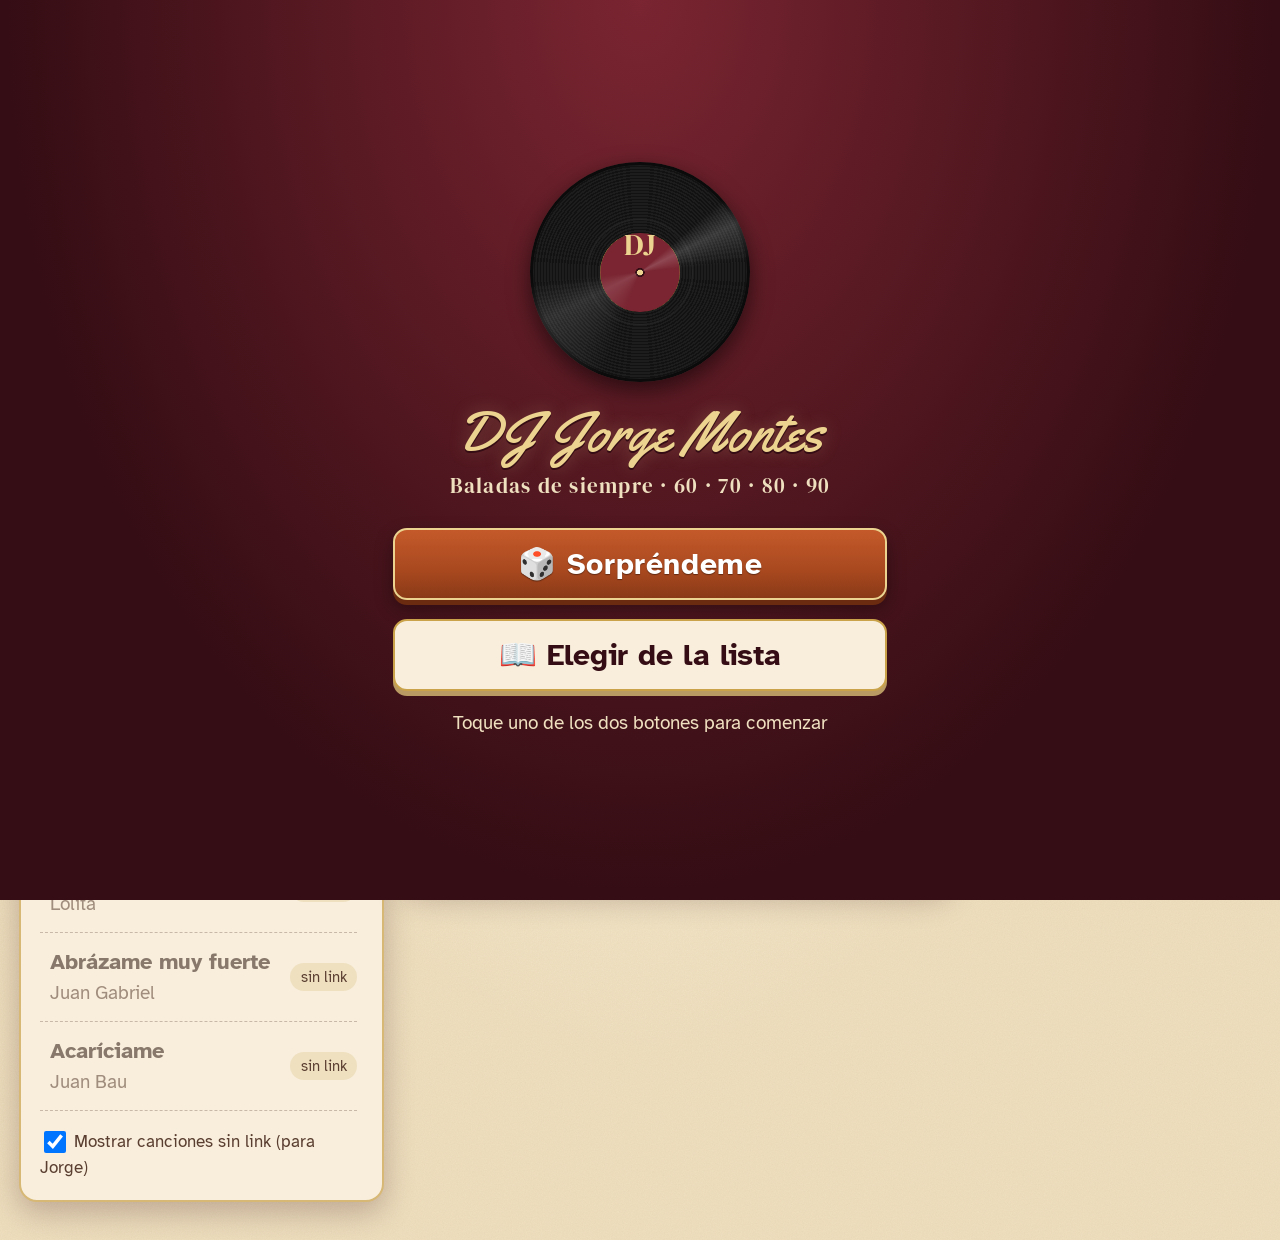
==== index.html @ 21357f06 "Comit 1" ====
<!DOCTYPE html>
<html lang="es">
<head>
  <meta charset="utf-8">
  <meta name="viewport" content="width=device-width, initial-scale=1">
  <title>DJ Jorge Montes · Baladas de siempre</title>
  <meta name="description" content="La radiola personal de Jorge Montes: baladas de los 60, 70, 80 y 90.">
  <meta name="theme-color" content="#5c1a24">
  <link rel="icon" href="img/vinilo.svg" type="image/svg+xml">
  <link rel="preconnect" href="https://fonts.googleapis.com">
  <link rel="preconnect" href="https://fonts.gstatic.com" crossorigin>
  <link href="https://fonts.googleapis.com/css2?family=Atkinson+Hyperlegible:wght@400;700&family=DM+Serif+Display&family=Yellowtail&display=swap" rel="stylesheet">
  <link rel="stylesheet" href="css/estilos.css">
</head>
<body>

  <!-- Pantalla de inicio: los navegadores exigen un toque antes de sonar -->
  <div id="bienvenida" class="bienvenida" role="dialog" aria-modal="true" aria-labelledby="bienvenida-titulo">
    <div class="bienvenida__tarjeta">
      <div class="disco disco--bienvenida" aria-hidden="true"><div class="disco__etiqueta"><span>DJ</span></div></div>
      <h1 id="bienvenida-titulo" class="logo">DJ Jorge Montes</h1>
      <p class="bienvenida__sub">Baladas de siempre · 60 · 70 · 80 · 90</p>
      <button id="btn-empezar-sorpresa" class="boton boton--sorpresa boton--enorme">🎲 Sorpréndeme</button>
      <button id="btn-empezar-lista" class="boton boton--crema boton--enorme">📖 Elegir de la lista</button>
      <p class="bienvenida__ayuda">Toque uno de los dos botones para comenzar</p>
    </div>
  </div>

  <header class="cabecera">
    <div class="cabecera__marca">
      <span class="logo">DJ Jorge Montes</span>
      <span class="cabecera__sub">Baladas de siempre</span>
    </div>
    <div id="aviso-vista-previa" class="aviso-vista-previa" hidden>
      Vista previa sin sonido: aquí YouTube está bloqueado. Publicado en Vercel, suena de verdad.
    </div>
  </header>

  <main class="radiola">

    <!-- ═══ Tocadiscos (reproductor) ═══ -->
    <section class="tocadiscos" aria-label="Reproductor">
      <div id="escenario" class="escenario" data-vista="video">
        <div class="escenario__disco">
          <div id="disco" class="disco" aria-hidden="true">
            <div class="disco__etiqueta"><span id="disco-texto">DJ</span></div>
          </div>
          <div class="brazo" aria-hidden="true"></div>
        </div>
        <div class="escenario__video">
          <div id="yt"></div>
          <p id="pista-iphone" class="pista-iphone" hidden>Si no arranca, toque el video una vez ▶</p>
        </div>
      </div>

      <div class="ahora">
        <div class="mini-disco" aria-hidden="true"><div class="disco"><div class="disco__etiqueta"></div></div></div>
        <div>
          <p class="ahora__rotulo" id="rotulo-modo">Ahora suena</p>
          <h2 id="ahora-titulo" class="ahora__titulo">Elija una canción</h2>
          <p id="ahora-artista" class="ahora__artista">o toque «Sorpréndeme»</p>
        </div>
      </div>

      <div class="progreso">
        <span id="tiempo-actual" class="progreso__tiempo">0:00</span>
        <input id="barra-progreso" type="range" min="0" max="100" step="1" value="0" aria-label="Avance de la canción">
        <span id="tiempo-total" class="progreso__tiempo">0:00</span>
      </div>

      <div class="controles" role="group" aria-label="Controles">
        <button id="btn-anterior" class="boton boton--redondo" aria-label="Canción anterior">⏮</button>
        <button id="btn-play" class="boton boton--redondo boton--play" aria-label="Reproducir">▶</button>
        <button id="btn-siguiente" class="boton boton--redondo" aria-label="Siguiente canción">⏭</button>
      </div>

      <button id="btn-sorpresa" class="boton boton--sorpresa boton--grande">🎲 Sorpréndeme</button>
      <button id="btn-orden" class="boton boton--enlace" hidden>Volver al orden A–Z</button>

      <div class="volumen" role="group" aria-label="Volumen">
        <button id="btn-vol-menos" class="boton boton--redondo boton--chico" aria-label="Bajar volumen">−</button>
        <label class="volumen__barra">
          <span class="volumen__icono" aria-hidden="true">🔊</span>
          <input id="barra-volumen" type="range" min="0" max="100" step="5" value="70" aria-label="Volumen">
        </label>
        <button id="btn-vol-mas" class="boton boton--redondo boton--chico" aria-label="Subir volumen">+</button>
      </div>

      <div class="interruptor" role="group" aria-label="Video">
        <button id="btn-ver-video" class="interruptor__op" aria-pressed="true">📺 Ver video</button>
        <button id="btn-solo-musica" class="interruptor__op" aria-pressed="false">🎵 Solo música</button>
      </div>
    </section>

    <!-- ═══ Lista A–Z ═══ -->
    <section class="cancionero" aria-label="Lista de canciones">
      <h2 class="titulo-seccion">Cancionero</h2>
      <label class="buscador">
        <span class="sr">Buscar canción o artista</span>
        <span aria-hidden="true">🔍</span>
        <input id="buscar" type="search" placeholder="Buscar canción o artista" autocomplete="off">
      </label>
      <div class="idiomas" role="group" aria-label="Filtrar por idioma">
        <button class="idioma" data-idioma="todas" aria-pressed="true">Todas</button>
        <button class="idioma" data-idioma="es" aria-pressed="false">En español</button>
        <button class="idioma" data-idioma="en" aria-pressed="false">En inglés</button>
      </div>
      <div class="decadas" id="decadas" role="group" aria-label="Filtrar por década" hidden>
        <button class="decada" data-decada="todas" aria-pressed="true">Todas</button>
        <button class="decada" data-decada="60" aria-pressed="false">60</button>
        <button class="decada" data-decada="70" aria-pressed="false">70</button>
        <button class="decada" data-decada="80" aria-pressed="false">80</button>
        <button class="decada" data-decada="90" aria-pressed="false">90</button>
      </div>
      <nav id="letras" class="letras" aria-label="Saltar a la letra"></nav>
      <p id="conteo" class="conteo" aria-live="polite"></p>
      <ol id="lista" class="lista"></ol>
      <p class="pie-lista">
        <label><input type="checkbox" id="ver-sin-link"> Mostrar canciones sin link (para Jorge)</label>
      </p>
    </section>

    <!-- ═══ A continuación ═══ -->
    <aside class="cola" aria-label="A continuación">
      <h2 class="titulo-seccion">A continuación</h2>
      <ol id="cola" class="cola__lista"></ol>
    </aside>
  </main>

  <!-- Barra fija en celular -->
  <nav class="barra-pulgar" aria-label="Controles rápidos">
    <button id="m-anterior" class="boton boton--redondo" aria-label="Canción anterior">⏮</button>
    <button id="m-play" class="boton boton--redondo boton--play" aria-label="Reproducir">▶</button>
    <button id="m-siguiente" class="boton boton--redondo" aria-label="Siguiente canción">⏭</button>
    <button id="m-sorpresa" class="boton boton--sorpresa" aria-label="Sorpréndeme">🎲</button>
  </nav>

  <div id="aviso" class="aviso" role="status" aria-live="polite"></div>

  <script type="module" src="js/app.js"></script>
</body>
</html>
---- css/estilos.css ----
/* ═══════════════════════════════════════════════════════════
   DJ Jorge Montes · Estilo "radiola de los 70"
   Colores cálidos, letra grande, botones grandes, contraste alto.
   ═══════════════════════════════════════════════════════════ */

:root {
  --vino: #5c1a24;
  --vino-oscuro: #350d14;
  --vino-medio: #7a2531;
  --dorado: #c9a24a;
  --dorado-claro: #ecd38f;
  --crema: #f8eedb;
  --papel: #efe0c0;
  --naranja: #a8481f;      /* naranja quemado (texto blanco encima: 5,6:1) */
  --tinta: #2b1810;        /* texto principal sobre crema (15:1) */
  --tinta-suave: #5a3e30;  /* texto secundario sobre crema (8:1) */

  --letra: 'Atkinson Hyperlegible', system-ui, sans-serif; /* hecha para baja visión */
  --letra-titulo: 'DM Serif Display', Georgia, serif;
  --letra-logo: 'Yellowtail', 'Brush Script MT', cursive;

  --radio: 18px;
  --sombra: 0 10px 30px rgb(53 13 20 / .25);
  --dur: .35s;
  --barra-pulgar: 96px;
}

*, *::before, *::after { box-sizing: border-box; }
[hidden] { display: none !important; }

html { font-size: 112.5%; } /* 18 px de base: más grande que lo normal (16) */
@media (min-width: 768px) { html { font-size: 118.75%; } } /* 19 px */

body {
  margin: 0;
  font-family: var(--letra);
  color: var(--tinta);
  line-height: 1.45;
  background-color: var(--papel);
  /* Textura de papel: ruido muy suave dibujado con SVG, sin imágenes externas */
  background-image:
    radial-gradient(ellipse at top, rgb(255 248 230 / .9), transparent 60%),
    url("data:image/svg+xml,%3Csvg xmlns='http://www.w3.org/2000/svg' width='180' height='180'%3E%3Cfilter id='n'%3E%3CfeTurbulence type='fractalNoise' baseFrequency='.85' numOctaves='3' stitchTiles='stitch'/%3E%3CfeColorMatrix values='0 0 0 0 .35 0 0 0 0 .22 0 0 0 0 .1 0 0 0 .09 0'/%3E%3C/filter%3E%3Crect width='100%25' height='100%25' filter='url(%23n)'/%3E%3C/svg%3E");
  padding-bottom: calc(var(--barra-pulgar) + env(safe-area-inset-bottom));
}

button { font: inherit; color: inherit; cursor: pointer; }
.sr { position: absolute; width: 1px; height: 1px; overflow: hidden; clip: rect(0 0 0 0); white-space: nowrap; }

:focus-visible { outline: 4px solid var(--naranja); outline-offset: 3px; border-radius: 10px; }

/* ─────────── Cabecera ─────────── */
.cabecera {
  background: linear-gradient(180deg, var(--vino-oscuro), var(--vino));
  border-bottom: 4px double var(--dorado);
  color: var(--crema);
  padding: .5rem 1rem .6rem;
  text-align: center;
}
.cabecera__marca { display: flex; align-items: baseline; justify-content: center; gap: .8rem; flex-wrap: wrap; }
.logo {
  font-family: var(--letra-logo);
  font-size: 2.1rem;
  line-height: 1.1;
  color: var(--dorado-claro);
  text-shadow: 0 2px 0 var(--vino-oscuro), 0 0 18px rgb(236 211 143 / .25);
  margin: 0;
  font-weight: 400;
}
.cabecera__sub { font-family: var(--letra-titulo); letter-spacing: .08em; font-size: .95rem; color: var(--papel); }
.aviso-vista-previa {
  margin: .5rem auto 0; max-width: 46rem; font-size: .9rem;
  background: var(--dorado-claro); color: var(--tinta); border-radius: 10px; padding: .4rem .8rem;
}

/* ─────────── Distribución (celular primero) ─────────── */
.radiola {
  display: grid;
  gap: 1rem;
  padding: 1rem;
  max-width: 1500px;
  margin: 0 auto;
  grid-template-columns: minmax(0, 1fr);
  grid-template-areas: "tocadiscos" "cancionero" "cola";
}
.tocadiscos { grid-area: tocadiscos; }
.cancionero { grid-area: cancionero; }
.cola { grid-area: cola; }

/* Tablet: reproductor a la izquierda (fijo), lista a la derecha */
@media (min-width: 768px) {
  body { padding-bottom: 1rem; }
  .barra-pulgar { display: none !important; }
  .radiola {
    grid-template-columns: minmax(0, 1fr) minmax(0, 1fr);
    grid-template-areas: "tocadiscos cancionero" "cola cancionero";
    align-items: start;
  }
  .tocadiscos { position: sticky; top: 1rem; }
}

/* Computador: lista | reproductor | cola */
@media (min-width: 1200px) {
  .radiola {
    grid-template-columns: minmax(300px, 1fr) minmax(0, 1.5fr) minmax(240px, .8fr);
    grid-template-areas: "cancionero tocadiscos cola";
  }
  .cola { position: sticky; top: 1rem; }
}

/* ─────────── Tocadiscos (el mueble) ─────────── */
.tocadiscos {
  background:
    linear-gradient(160deg, rgb(255 255 255 / .06), transparent 40%),
    linear-gradient(180deg, var(--vino-medio), var(--vino) 30%, var(--vino-oscuro));
  color: var(--crema);
  border-radius: var(--radio);
  border: 3px solid var(--dorado);
  box-shadow: var(--sombra), inset 0 0 0 6px var(--vino-oscuro), inset 0 0 0 8px rgb(201 162 74 / .45);
  padding: 1.1rem 1rem 1.2rem;
  display: grid;
  gap: .9rem;
}

.escenario {
  display: flex;
  align-items: center;
  justify-content: center;
  gap: 1rem;
  border-radius: 14px;
  background: radial-gradient(ellipse at center, #2a0a10, #1b0609);
  box-shadow: inset 0 4px 18px rgb(0 0 0 / .6);
  padding: .75rem;
  min-height: 220px;
}
.escenario__disco { position: relative; flex: 0 1 300px; max-width: 300px; }
.escenario__video { position: relative; flex: 1 1 auto; }

/* Vista "video": el video ocupa todo el escenario */
.escenario[data-vista="video"] .escenario__disco { display: none; }
.escenario[data-vista="video"] .escenario__video { width: 100%; aspect-ratio: 16 / 9; }

/* Vista "solo música": el disco es el protagonista y el video queda
   pequeño, pero NUNCA menos de 200×200 (regla de YouTube). */
.escenario[data-vista="musica"] .escenario__video { flex: 0 0 200px; width: 200px; height: 200px; }
.escenario[data-vista="musica"] .escenario__disco { flex: 1 1 120px; min-width: 110px; }

#yt, .escenario__video iframe { width: 100%; height: 100%; border: 0; border-radius: 10px; display: block; background: #000; }
.video-falso {
  width: 100%; height: 100%; display: grid; place-content: center; text-align: center;
  background: repeating-linear-gradient(45deg, #241015 0 12px, #2c1319 12px 24px); border-radius: 10px;
  color: var(--papel); font-size: 2rem;
}
.video-falso small { font-size: .8rem; }
.pista-iphone {
  position: absolute; left: 50%; bottom: .6rem; transform: translateX(-50%);
  margin: 0; background: var(--dorado-claro); color: var(--tinta); padding: .35rem .8rem; border-radius: 99px;
  font-size: .9rem; white-space: nowrap; pointer-events: none;
}

/* ─────────── El disco de vinilo ─────────── */
.disco {
  position: relative;
  aspect-ratio: 1;
  width: 100%;
  border-radius: 50%;
  background:
    radial-gradient(circle, transparent 33%, rgb(255 255 255 / .05) 33.5%, transparent 34.5%),
    repeating-radial-gradient(circle, #121212 0 1.5px, #1d1d1d 1.5px 3px);
  box-shadow: 0 8px 22px rgb(0 0 0 / .55), inset 0 0 0 3px #0b0b0b;
  animation: girar 3.6s linear infinite;
  animation-play-state: paused;
}
/* Brillo: no gira (como la luz real sobre un disco) */
.escenario__disco::after, .mini-disco::after, .disco--bienvenida::after {
  content: ""; position: absolute; inset: 0; border-radius: 50%; pointer-events: none;
  background: conic-gradient(from 20deg, transparent 0 8%, rgb(255 255 255 / .16) 12%, transparent 18% 50%, rgb(255 255 255 / .12) 62%, transparent 68%);
}
.disco__etiqueta {
  position: absolute; inset: 32%;
  border-radius: 50%;
  background: radial-gradient(circle, var(--dorado-claro) 0 5%, var(--vino-oscuro) 5.5% 8%, var(--vino-medio) 8.5% 70%, var(--dorado) 71% 74%, var(--vino) 75%);
  display: grid; place-items: center;
}
.disco__etiqueta span {
  font-family: var(--letra-titulo); color: var(--dorado-claro);
  font-size: clamp(.8rem, 4.5vw, 1.6rem); transform: translateY(-62%);
}
.disco--girando { animation-play-state: running; }
@keyframes girar { to { transform: rotate(360deg); } }

/* Brazo del tocadiscos: se apoya sobre el disco cuando suena */
.brazo {
  position: absolute; top: -4%; right: -2%; width: 14%; height: 62%;
  transform-origin: 50% 8%; transform: rotate(-28deg);
  transition: transform 1.2s cubic-bezier(.3, .7, .3, 1);
}
.brazo::before { /* base */
  content: ""; position: absolute; top: 0; left: 50%; width: 100%; aspect-ratio: 1; transform: translateX(-50%);
  border-radius: 50%; background: radial-gradient(circle, var(--dorado-claro), var(--dorado) 60%, #8a6a24);
}
.brazo::after { /* varilla y cápsula */
  content: ""; position: absolute; top: 12%; left: calc(50% - 3px); width: 6px; height: 88%;
  background: linear-gradient(90deg, #8a6a24, var(--dorado-claro), #8a6a24); border-radius: 3px;
  box-shadow: 0 6px 0 4px var(--dorado);
}
body.sonando .brazo { transform: rotate(4deg); }

/* Mini disco junto al título (en vista video) */
.mini-disco { position: relative; width: 58px; flex: 0 0 58px; }
.escenario[data-vista="musica"] ~ .ahora .mini-disco { display: none; }

/* ─────────── Ahora suena ─────────── */
.ahora { display: flex; align-items: center; gap: .9rem; min-height: 4.5rem; }
.ahora__rotulo { margin: 0; font-size: .85rem; letter-spacing: .12em; text-transform: uppercase; color: var(--dorado-claro); }
.ahora__titulo { margin: .1rem 0 0; font-family: var(--letra-titulo); font-weight: 400; font-size: 1.7rem; line-height: 1.15; color: #fff; }
.ahora__artista { margin: .15rem 0 0; font-size: 1.1rem; color: var(--papel); }

/* ─────────── Barras (progreso y volumen) ─────────── */
.progreso { display: flex; align-items: center; gap: .6rem; }
.progreso__tiempo { font-variant-numeric: tabular-nums; min-width: 3.2em; text-align: center; font-size: .95rem; color: var(--papel); }

input[type="range"] {
  --avance: 0%;
  -webkit-appearance: none; appearance: none;
  flex: 1; height: 48px; background: transparent; margin: 0; cursor: pointer;
}
input[type="range"]::-webkit-slider-runnable-track {
  height: 12px; border-radius: 99px;
  background: linear-gradient(90deg, var(--dorado) var(--avance), rgb(248 238 219 / .25) var(--avance));
}
input[type="range"]::-moz-range-track { height: 12px; border-radius: 99px; background: rgb(248 238 219 / .25); }
input[type="range"]::-moz-range-progress { height: 12px; border-radius: 99px; background: var(--dorado); }
input[type="range"]::-webkit-slider-thumb {
  -webkit-appearance: none; width: 32px; height: 32px; margin-top: -10px; border-radius: 50%;
  background: radial-gradient(circle at 35% 35%, #fff6dc, var(--dorado-claro) 40%, var(--dorado));
  border: 3px solid var(--vino-oscuro); box-shadow: 0 2px 6px rgb(0 0 0 / .4);
}
input[type="range"]::-moz-range-thumb {
  width: 28px; height: 28px; border-radius: 50%;
  background: radial-gradient(circle at 35% 35%, #fff6dc, var(--dorado-claro) 40%, var(--dorado));
  border: 3px solid var(--vino-oscuro);
}

.volumen { display: flex; align-items: center; gap: .6rem; }
.volumen__barra { flex: 1; display: flex; align-items: center; gap: .4rem; }
.volumen__icono { font-size: 1.3rem; }

/* ─────────── Botones ─────────── */
.boton {
  border: 0; border-radius: 14px; min-height: 48px; min-width: 48px; padding: .6rem 1.1rem;
  font-weight: 700; transition: transform var(--dur), box-shadow var(--dur), background-color var(--dur);
}
.boton:active { transform: scale(.96); }

.boton--redondo {
  width: 64px; height: 64px; border-radius: 50%; padding: 0; font-size: 1.6rem;
  background: radial-gradient(circle at 35% 30%, #fff7e2, var(--crema) 45%, var(--papel));
  color: var(--vino-oscuro);
  box-shadow: 0 4px 0 #b99a62, 0 6px 14px rgb(0 0 0 / .35);
  display: inline-grid; place-items: center;
}
.boton--redondo:active { box-shadow: 0 1px 0 #b99a62, 0 2px 6px rgb(0 0 0 / .35); transform: translateY(3px); }
.boton--play { width: 84px; height: 84px; font-size: 2.1rem;
  background: radial-gradient(circle at 35% 30%, #fff2c8, var(--dorado-claro) 45%, var(--dorado)); }
.boton--chico { width: 52px; height: 52px; font-size: 1.6rem; }

.controles { display: flex; justify-content: center; align-items: center; gap: 1.4rem; }

.boton--sorpresa {
  background: linear-gradient(180deg, #c45a2a, var(--naranja) 60%, #8a3a17);
  color: #fff; font-size: 1.35rem; letter-spacing: .02em;
  border: 2px solid var(--dorado-claro);
  box-shadow: 0 5px 0 #6b2b10, 0 8px 18px rgb(0 0 0 / .35);
  text-shadow: 0 1px 1px rgb(0 0 0 / .4);
}
.boton--sorpresa:active { box-shadow: 0 1px 0 #6b2b10; transform: translateY(4px); }
.boton--grande { width: 100%; min-height: 64px; font-size: 1.5rem; }
.boton--enorme { width: 100%; min-height: 72px; font-size: 1.6rem; }
.boton--crema { background: var(--crema); color: var(--vino-oscuro); border: 2px solid var(--dorado); box-shadow: 0 5px 0 #b99a62; }
.boton--enlace { background: none; color: var(--dorado-claro); text-decoration: underline; justify-self: center; }

body.modo-sorpresa #btn-sorpresa { animation: latido 2.4s ease-in-out infinite; }
@keyframes latido { 50% { box-shadow: 0 5px 0 #6b2b10, 0 0 0 6px rgb(236 211 143 / .35), 0 8px 18px rgb(0 0 0 / .35); } }

/* Interruptor Ver video / Solo música */
.interruptor { display: grid; grid-template-columns: 1fr 1fr; background: var(--vino-oscuro); border-radius: 99px; padding: 4px; border: 2px solid rgb(201 162 74 / .6); }
.interruptor__op { border: 0; background: transparent; color: var(--papel); border-radius: 99px; min-height: 52px; font-size: 1.05rem; font-weight: 700; transition: background-color var(--dur), color var(--dur); }
.interruptor__op[aria-pressed="true"] { background: var(--crema); color: var(--vino-oscuro); }

/* ─────────── Cancionero ─────────── */
.cancionero, .cola {
  background: var(--crema);
  border-radius: var(--radio);
  border: 2px solid rgb(201 162 74 / .7);
  box-shadow: var(--sombra);
  padding: 1rem;
}
.titulo-seccion { font-family: var(--letra-titulo); font-weight: 400; font-size: 1.6rem; color: var(--vino); margin: 0 0 .6rem; }

.buscador {
  display: flex; align-items: center; gap: .5rem; background: #fff; border: 2px solid var(--tinta-suave);
  border-radius: 14px; padding: 0 .8rem; font-size: 1.2rem;
}
.buscador:focus-within { outline: 4px solid var(--naranja); outline-offset: 2px; }
.buscador input { flex: 1; border: 0; background: transparent; font: inherit; color: var(--tinta); min-height: 56px; outline: none; min-width: 0; }

.decadas { display: grid; grid-template-columns: repeat(5, 1fr); gap: .4rem; margin: .8rem 0; }
.idiomas { display: grid; grid-template-columns: .8fr 1fr 1fr; gap: .4rem; margin-top: .8rem; }
.idiomas + .decadas[hidden] + .letras { margin-top: .8rem; }
.decada, .idioma {
  min-height: 52px; border-radius: 12px; border: 2px solid var(--vino); background: transparent;
  color: var(--vino); font-weight: 700; font-size: 1.05rem; padding: 0;
}
.idioma { font-size: 1rem; padding: 0 .3rem; }
.decada[aria-pressed="true"], .idioma[aria-pressed="true"] { background: var(--vino); color: var(--crema); }

/* Índice de letras: en celular, una fila que se desliza de lado */
.letras {
  display: flex; gap: .3rem; overflow-x: auto; padding: .2rem .1rem .5rem; margin: 0 -.2rem;
  position: sticky; top: 0; z-index: 2; background: var(--crema);
  scrollbar-width: thin;
}
.letras button {
  flex: 0 0 48px; height: 48px; border-radius: 10px; border: 0; background: var(--papel);
  font-family: var(--letra-titulo); font-size: 1.25rem; color: var(--vino);
}
.letras button:disabled { opacity: .3; cursor: default; }
@media (min-width: 1200px) {
  .letras { flex-wrap: wrap; overflow: visible; position: static; }
  .letras button { flex-basis: 44px; height: 48px; }
}

.conteo { margin: .3rem 0 .5rem; color: var(--tinta-suave); font-size: .95rem; }

.lista { list-style: none; margin: 0; padding: 0; }
@media (min-width: 768px) {
  .lista { max-height: calc(100vh - 22rem); overflow-y: auto; padding-right: .3rem; scrollbar-width: thin; }
}
.lista__letra {
  font-family: var(--letra-titulo); color: var(--naranja); font-size: 1.5rem;
  border-bottom: 2px solid var(--dorado); margin: .8rem 0 .2rem; padding-left: .3rem;
}
.lista [data-letra-inicio] { scroll-margin-top: 4.5rem; }
.cancion {
  display: flex; align-items: center; gap: .4rem;
  border-bottom: 1px dashed rgb(90 62 48 / .3);
}
.cancion__boton {
  flex: 1; text-align: left; border: 0; background: transparent; padding: .7rem .5rem; min-height: 64px;
  display: grid; gap: .1rem; border-radius: 12px; transition: background-color var(--dur);
}
.cancion__boton:hover { background: rgb(201 162 74 / .18); }
.cancion__titulo { font-weight: 700; font-size: 1.15rem; color: var(--tinta); }
.cancion__detalle { font-size: 1rem; color: var(--tinta-suave); }
.cancion--actual .cancion__boton { background: var(--vino); }
.cancion--actual .cancion__titulo { color: #fff; }
.cancion--actual .cancion__detalle { color: var(--dorado-claro); }
.cancion--actual .cancion__titulo::before { content: "♪ "; color: var(--dorado-claro); }
.cancion--apagada .cancion__boton { opacity: .55; cursor: not-allowed; }

.sello { font-size: .8rem; background: var(--papel); color: var(--tinta-suave); border-radius: 99px; padding: .15rem .55rem; white-space: nowrap; }
.sello--falla { background: #fde2d6; color: #7a2a0c; }
.sello--verificar { background: transparent; color: var(--tinta-suave); border: 1px solid currentColor; }

.pie-lista { margin: .8rem 0 0; font-size: .9rem; color: var(--tinta-suave); }
.pie-lista input { width: 22px; height: 22px; vertical-align: middle; }

/* ─────────── Cola ─────────── */
.cola__lista { list-style: none; margin: 0; padding: 0; display: grid; gap: .5rem; }
.cola__lista li { display: flex; gap: .7rem; align-items: center; padding: .5rem; border-radius: 12px; background: rgb(239 224 192 / .6); }
.cola__lista strong { display: block; font-size: 1.05rem; }
.cola__lista small { color: var(--tinta-suave); font-size: .95rem; }
.cola__num {
  flex: 0 0 2.2rem; height: 2.2rem; border-radius: 50%; display: grid; place-items: center;
  background: var(--vino); color: var(--dorado-claro); font-family: var(--letra-titulo); font-size: 1.1rem;
}
.cola__vacia { color: var(--tinta-suave); }

/* ─────────── Barra del pulgar (solo celular) ─────────── */
.barra-pulgar {
  position: fixed; left: 0; right: 0; bottom: 0; z-index: 20;
  display: flex; justify-content: space-around; align-items: center;
  height: calc(var(--barra-pulgar) + env(safe-area-inset-bottom));
  padding: 0 .8rem env(safe-area-inset-bottom);
  background: linear-gradient(180deg, var(--vino), var(--vino-oscuro));
  border-top: 3px double var(--dorado);
  box-shadow: 0 -6px 20px rgb(0 0 0 / .3);
}
.barra-pulgar .boton--sorpresa { width: 76px; height: 64px; border-radius: 18px; font-size: 1.9rem; padding: 0; }
@media (max-width: 767px) {
  .tocadiscos .controles { display: none; } /* en celular están en la barra de abajo */
  .ahora__titulo { font-size: 1.45rem; }
  .escenario { min-height: 0; }
}

/* ─────────── Avisos ─────────── */
.aviso {
  position: fixed; left: 50%; bottom: calc(var(--barra-pulgar) + 1rem + env(safe-area-inset-bottom)); z-index: 30;
  transform: translate(-50%, 1rem); opacity: 0; pointer-events: none;
  background: var(--tinta); color: var(--crema); padding: .8rem 1.2rem; border-radius: 14px;
  border: 2px solid var(--dorado); font-size: 1.05rem; width: max-content; max-width: min(92vw, 34rem); text-align: center;
  transition: opacity var(--dur), transform var(--dur);
}
.aviso--visible { opacity: 1; transform: translate(-50%, 0); }
@media (min-width: 768px) { .aviso { bottom: auto; top: 1.2rem; transform: translate(-50%, -1rem); } .aviso--visible { transform: translate(-50%, 0); } }

/* ─────────── Bienvenida ─────────── */
.bienvenida {
  position: fixed; inset: 0; z-index: 50; display: grid; place-items: center; padding: 1.2rem;
  background: radial-gradient(ellipse at top, var(--vino-medio), var(--vino-oscuro) 70%);
  transition: opacity .6s, visibility .6s;
}
.bienvenida--cerrada { opacity: 0; visibility: hidden; }
.bienvenida__tarjeta { width: min(100%, 26rem); display: grid; gap: 1rem; text-align: center; justify-items: center; }
.bienvenida .logo { font-size: 3rem; }
.bienvenida__sub { margin: -.6rem 0 .4rem; color: var(--papel); font-family: var(--letra-titulo); letter-spacing: .06em; font-size: 1.1rem; }
.bienvenida__ayuda { color: var(--papel); margin: 0; font-size: 1rem; }
.disco--bienvenida { width: min(55vw, 220px); animation-play-state: running; animation-duration: 6s; }
.disco--bienvenida .disco__etiqueta span { font-size: 1.6rem; }

/* ─────────── Movimiento reducido ─────────── */
@media (prefers-reduced-motion: reduce) {
  *, *::before, *::after { animation: none !important; transition-duration: .01ms !important; scroll-behavior: auto !important; }
}

/* ─────────── Ajustes tras probar a 360 / 768 / 1280 px ─────────── */
.tocadiscos > *, .escenario > * { min-width: 0; }

@media (max-width: 767px) {
  .radiola { padding: .6rem; gap: .8rem; }
  .tocadiscos { padding: .8rem .7rem 1rem; }
  .escenario { padding: .5rem; gap: .5rem; }
  /* Solo música en celular: el video queda en 200×200 (mínimo de YouTube) y el disco toma el resto */
  .escenario[data-vista="musica"] .escenario__disco { flex: 1 1 0; min-width: 0; }
  .progreso { gap: .3rem; }
  .progreso__tiempo { min-width: 2.6em; font-size: .85rem; }
}

/* Tablet y computador: el video no crece de más, para que "Sorpréndeme" se vea sin bajar */
@media (min-width: 768px) {
  .tocadiscos { gap: .75rem; }
  .escenario[data-vista="video"] .escenario__video { flex: 0 1 400px; width: min(100%, 400px); }
}
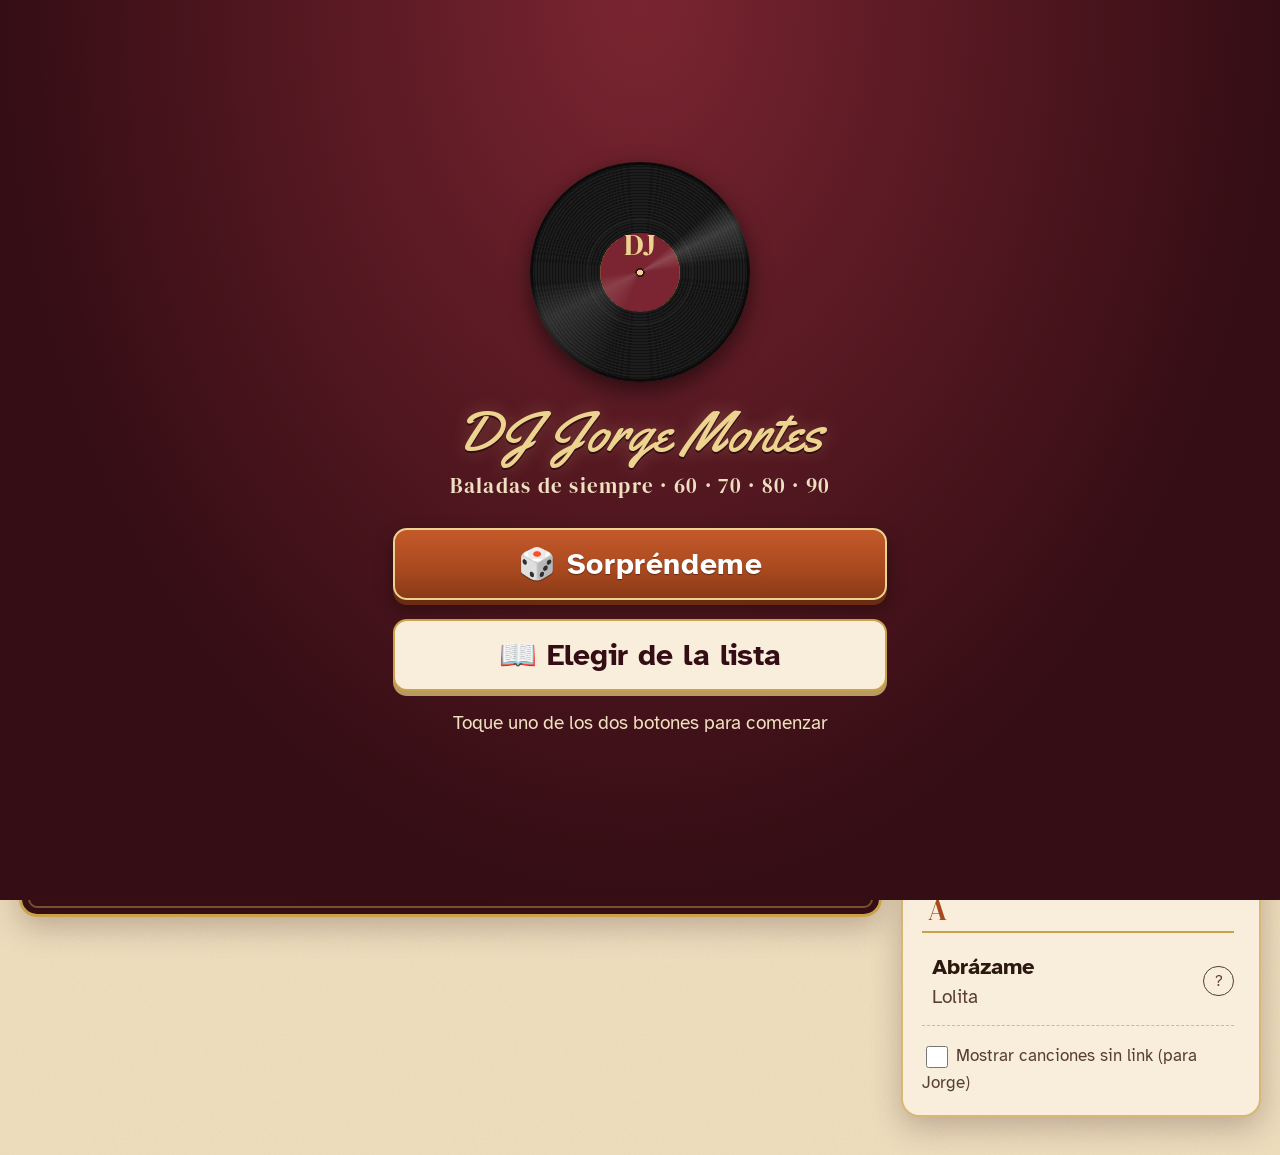
==== commit 7804f9f4: "Visaulizacion" ====
--- a/index.html
+++ b/index.html
@@ -49,9 +49,9 @@
         </div>
         <div class="escenario__video">
           <div id="yt"></div>
-          <p id="pista-iphone" class="pista-iphone" hidden>Si no arranca, toque el video una vez ▶</p>
         </div>
       </div>
+      <p id="pista-iphone" class="pista-iphone" hidden>👆 Toque ▶ dentro del video, arriba</p>
 
       <div class="ahora">
         <div class="mini-disco" aria-hidden="true"><div class="disco"><div class="disco__etiqueta"></div></div></div>
@@ -86,9 +86,12 @@
         <button id="btn-vol-mas" class="boton boton--redondo boton--chico" aria-label="Subir volumen">+</button>
       </div>
 
-      <div class="interruptor" role="group" aria-label="Video">
-        <button id="btn-ver-video" class="interruptor__op" aria-pressed="true">📺 Ver video</button>
-        <button id="btn-solo-musica" class="interruptor__op" aria-pressed="false">🎵 Solo música</button>
+      <div class="vista-fila">
+        <div class="interruptor" role="group" aria-label="Video">
+          <button id="btn-ver-video" class="interruptor__op" aria-pressed="true">📺 Ver video</button>
+          <button id="btn-solo-musica" class="interruptor__op" aria-pressed="false">🎵 Solo música</button>
+        </div>
+        <button id="btn-completa" class="boton boton--crema boton--completa" hidden aria-label="Ver el video en pantalla completa" title="Pantalla completa">⛶<span class="texto-largo"> Pantalla completa</span></button>
       </div>
     </section>
 
--- a/css/estilos.css
+++ b/css/estilos.css
@@ -91,22 +91,15 @@
 @media (min-width: 768px) {
   body { padding-bottom: 1rem; }
   .barra-pulgar { display: none !important; }
+  /* Tablet: reproductor arriba a lo ancho; cancionero y cola debajo */
   .radiola {
-    grid-template-columns: minmax(0, 1fr) minmax(0, 1fr);
-    grid-template-areas: "tocadiscos cancionero" "cola cancionero";
+    grid-template-columns: minmax(0, 1.4fr) minmax(0, 1fr);
+    grid-template-areas: "tocadiscos tocadiscos" "cancionero cola";
     align-items: start;
   }
-  .tocadiscos { position: sticky; top: 1rem; }
-}
-
-/* Computador: lista | reproductor | cola */
-@media (min-width: 1200px) {
-  .radiola {
-    grid-template-columns: minmax(300px, 1fr) minmax(0, 1.5fr) minmax(240px, .8fr);
-    grid-template-areas: "cancionero tocadiscos cola";
-  }
   .cola { position: sticky; top: 1rem; }
 }
+
 
 /* ─────────── Tocadiscos (el mueble) ─────────── */
 .tocadiscos {
@@ -153,9 +146,10 @@
 }
 .video-falso small { font-size: .8rem; }
 .pista-iphone {
-  position: absolute; left: 50%; bottom: .6rem; transform: translateX(-50%);
-  margin: 0; background: var(--dorado-claro); color: var(--tinta); padding: .35rem .8rem; border-radius: 99px;
-  font-size: .9rem; white-space: nowrap; pointer-events: none;
+  justify-self: center; grid-column: 1 / -1;
+  margin: -.3rem 0 0; background: var(--dorado-claro); color: var(--tinta); padding: .35rem .8rem; border-radius: 99px;
+  font-size: 1rem; font-weight: 700; white-space: nowrap; pointer-events: none;
+  box-shadow: 0 4px 14px rgb(0 0 0 / .4); animation: latido 1.6s ease-in-out infinite;
 }
 
 /* ─────────── El disco de vinilo ─────────── */
@@ -326,10 +320,6 @@
   font-family: var(--letra-titulo); font-size: 1.25rem; color: var(--vino);
 }
 .letras button:disabled { opacity: .3; cursor: default; }
-@media (min-width: 1200px) {
-  .letras { flex-wrap: wrap; overflow: visible; position: static; }
-  .letras button { flex-basis: 44px; height: 48px; }
-}
 
 .conteo { margin: .3rem 0 .5rem; color: var(--tinta-suave); font-size: .95rem; }
 
@@ -440,5 +430,91 @@
 /* Tablet y computador: el video no crece de más, para que "Sorpréndeme" se vea sin bajar */
 @media (min-width: 768px) {
   .tocadiscos { gap: .75rem; }
-  .escenario[data-vista="video"] .escenario__video { flex: 0 1 400px; width: min(100%, 400px); }
-}
+  .escenario[data-vista="video"] .escenario__video { flex: 0 1 auto; width: min(100%, calc((100vh - 420px) * 16 / 9)); min-width: min(100%, 400px); }
+}
+
+/* ═══════════ Distribución v2 (pedida por Jorge, 08-nov-2026) ═══════════ */
+.vista-fila { display: flex; gap: .6rem; align-items: stretch; }
+.vista-fila .interruptor { flex: 1; }
+.boton--completa { white-space: nowrap; border-radius: 99px; font-size: 1rem; }
+
+/* Pantalla completa: el video ocupa todo, con fondo negro */
+.escenario__video:fullscreen { width: 100vw; height: 100vh; background: #000; display: grid; place-items: center; }
+.escenario__video:fullscreen #yt, .escenario__video:fullscreen iframe { width: 100vw; height: 100vh; border-radius: 0; }
+
+/* ── Celular: el video de borde a borde ── */
+@media (max-width: 767px) {
+  .tocadiscos {
+    margin-inline: -.6rem; border-radius: 0; border-inline: 0; border-top: 0;
+    padding-top: 0; box-shadow: 0 6px 20px rgb(53 13 20 / .25);
+  }
+  .escenario { border-radius: 0; margin-inline: -.7rem; padding: 0; box-shadow: none; }
+  .escenario[data-vista="video"] .escenario__video { width: 100%; }
+  .escenario[data-vista="video"] #yt, .escenario[data-vista="video"] iframe { border-radius: 0; }
+  .escenario[data-vista="musica"] { padding: .6rem; }
+  .vista-fila { flex-direction: column; }
+  .boton--completa { min-height: 52px; }
+}
+
+/* ── Tablet horizontal y computador: controles en filas compactas ── */
+@media (min-width: 1024px) {
+  .tocadiscos {
+    grid-template-columns: auto minmax(0, 1fr) minmax(260px, 340px);
+    grid-template-areas:
+      "escenario escenario escenario"
+      "ahora     ahora     vista"
+      "ahora     ahora     orden"
+      "progreso  progreso  progreso"
+      "controles sorpresa  volumen"
+      "pista     pista     pista";
+    column-gap: 1.2rem; row-gap: .7rem;
+  }
+  .escenario { grid-area: escenario; min-height: 0; }
+  .pista-iphone { grid-area: pista; }
+  .ahora { grid-area: ahora; }
+  .progreso { grid-area: progreso; }
+  .controles { grid-area: controles; gap: .7rem; }
+  #btn-sorpresa { grid-area: sorpresa; align-self: center; }
+  #btn-orden { grid-area: orden; justify-self: center; min-height: 40px; padding: 0; }
+  .volumen { grid-area: volumen; }
+  .vista-fila { grid-area: vista; }
+  .vista-fila .interruptor__op { font-size: .95rem; min-height: 48px; }
+  .boton--completa { padding: .4rem .8rem; font-size: 1.3rem; }
+  .boton--completa .texto-largo { display: none; }
+
+  /* El video crece hasta donde quepa sin tener que bajar la página */
+  .escenario[data-vista="video"] .escenario__video {
+    flex: 0 1 auto;
+    width: min(100%, calc((100vh - 440px) * 16 / 9));
+    min-width: min(100%, 420px);
+  }
+  .escenario[data-vista="musica"] .escenario__disco { max-width: 340px; }
+}
+
+/* ── Computador: video grande + columna derecha con cola y cancionero ── */
+@media (min-width: 1200px) {
+  .radiola {
+    max-width: 1840px;
+    grid-template-columns: minmax(0, 1fr) clamp(360px, 27vw, 470px);
+    grid-template-areas: "tocadiscos cola" "tocadiscos cancionero";
+    grid-template-rows: auto 1fr;
+    align-items: start;
+  }
+  .tocadiscos { position: sticky; top: 1rem; }
+  .cola { position: static; }
+
+  /* Columna derecha */
+  .cola { padding: .8rem 1rem; }
+  .cola .titulo-seccion { font-size: 1.35rem; margin-bottom: .4rem; }
+  .cola__lista { gap: .35rem; }
+  .cola__lista li { padding: .35rem .5rem; }
+  .cola__lista strong { font-size: 1rem; }
+  .cola__lista small { font-size: .9rem; }
+  .cola__num { flex-basis: 1.9rem; height: 1.9rem; font-size: 1rem; }
+  .cancionero { display: flex; flex-direction: column; }
+  .cancionero .titulo-seccion { font-size: 1.35rem; margin-bottom: .4rem; }
+  .decadas, .idiomas { margin: .6rem 0 .5rem; }
+  .letras { flex-wrap: nowrap; overflow-x: auto; position: static; }
+  .letras button { flex: 0 0 44px; height: 44px; }
+  .lista { max-height: calc(100vh - 36rem); min-height: 16rem; }
+}
